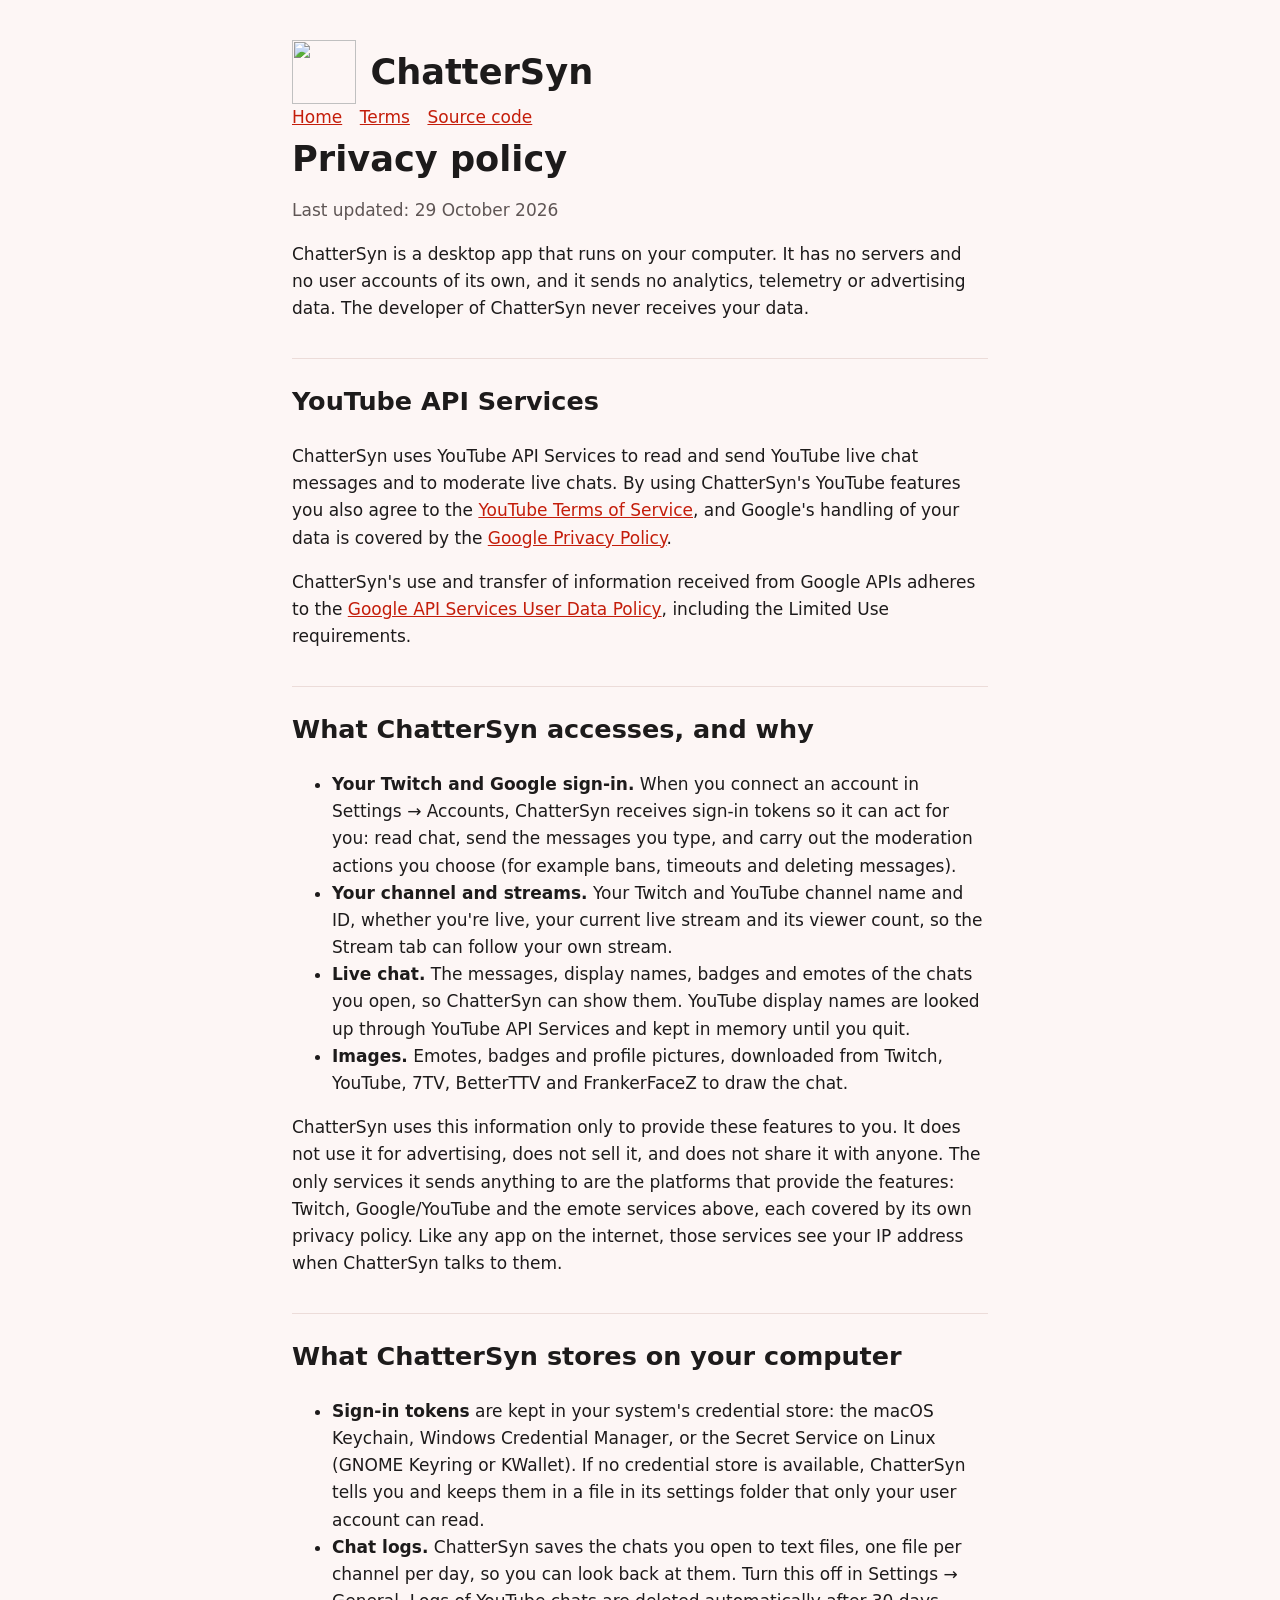
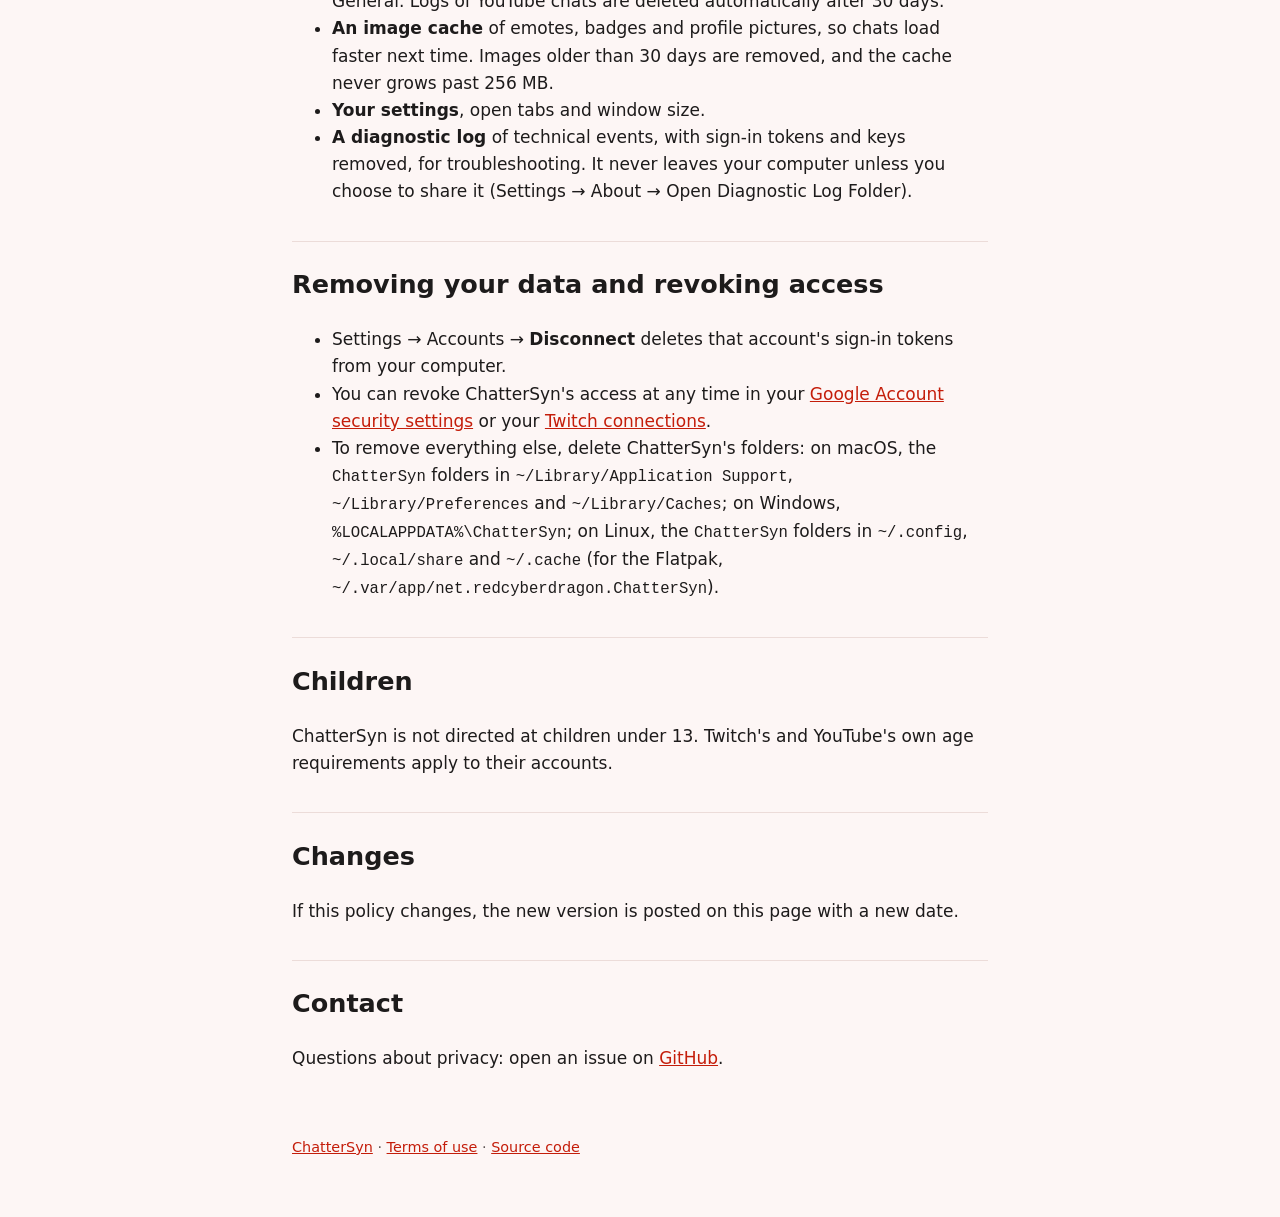
==== site/privacy.html @ 3567e122 "flatpak" ====
<!doctype html>
<html lang="en">
<head>
  <meta charset="utf-8">
  <meta name="viewport" content="width=device-width, initial-scale=1">
  <title>Privacy policy · ChatterSyn</title>
  <link rel="icon" href="icon.png">
  <link rel="stylesheet" href="style.css">
</head>
<body>
<header>
  <a class="brand" href="/"><img src="icon.png" alt="" width="64" height="64"><h1>ChatterSyn</h1></a>
  <nav><a href="/">Home</a><a href="terms">Terms</a><a href="https://github.com/smitht06/red-chattersyn">Source code</a></nav>
</header>

<main>
  <h1>Privacy policy</h1>
  <p class="updated">Last updated: 29 October 2026</p>

  <p>ChatterSyn is a desktop app that runs on your computer. It has no servers and no user accounts of its own, and it sends no analytics, telemetry or advertising data. The developer of ChatterSyn never receives your data.</p>

  <h2>YouTube API Services</h2>
  <p>ChatterSyn uses YouTube API Services to read and send YouTube live chat messages and to moderate live chats. By using ChatterSyn's YouTube features you also agree to the <a href="https://www.youtube.com/t/terms">YouTube Terms of Service</a>, and Google's handling of your data is covered by the <a href="https://policies.google.com/privacy">Google Privacy Policy</a>.</p>
  <p>ChatterSyn's use and transfer of information received from Google APIs adheres to the <a href="https://developers.google.com/terms/api-services-user-data-policy">Google API Services User Data Policy</a>, including the Limited Use requirements.</p>

  <h2>What ChatterSyn accesses, and why</h2>
  <ul>
    <li><strong>Your Twitch and Google sign-in.</strong> When you connect an account in Settings → Accounts, ChatterSyn receives sign-in tokens so it can act for you: read chat, send the messages you type, and carry out the moderation actions you choose (for example bans, timeouts and deleting messages).</li>
    <li><strong>Your channel and streams.</strong> Your Twitch and YouTube channel name and ID, whether you're live, your current live stream and its viewer count, so the Stream tab can follow your own stream.</li>
    <li><strong>Live chat.</strong> The messages, display names, badges and emotes of the chats you open, so ChatterSyn can show them. YouTube display names are looked up through YouTube API Services and kept in memory until you quit.</li>
    <li><strong>Images.</strong> Emotes, badges and profile pictures, downloaded from Twitch, YouTube, 7TV, BetterTTV and FrankerFaceZ to draw the chat.</li>
  </ul>
  <p>ChatterSyn uses this information only to provide these features to you. It does not use it for advertising, does not sell it, and does not share it with anyone. The only services it sends anything to are the platforms that provide the features: Twitch, Google/YouTube and the emote services above, each covered by its own privacy policy. Like any app on the internet, those services see your IP address when ChatterSyn talks to them.</p>

  <h2>What ChatterSyn stores on your computer</h2>
  <ul>
    <li><strong>Sign-in tokens</strong> are kept in your system's credential store: the macOS Keychain, Windows Credential Manager, or the Secret Service on Linux (GNOME Keyring or KWallet). If no credential store is available, ChatterSyn tells you and keeps them in a file in its settings folder that only your user account can read.</li>
    <li><strong>Chat logs.</strong> ChatterSyn saves the chats you open to text files, one file per channel per day, so you can look back at them. Turn this off in Settings → General. Logs of YouTube chats are deleted automatically after 30 days.</li>
    <li><strong>An image cache</strong> of emotes, badges and profile pictures, so chats load faster next time. Images older than 30 days are removed, and the cache never grows past 256 MB.</li>
    <li><strong>Your settings</strong>, open tabs and window size.</li>
    <li><strong>A diagnostic log</strong> of technical events, with sign-in tokens and keys removed, for troubleshooting. It never leaves your computer unless you choose to share it (Settings → About → Open Diagnostic Log Folder).</li>
  </ul>

  <h2>Removing your data and revoking access</h2>
  <ul>
    <li>Settings → Accounts → <strong>Disconnect</strong> deletes that account's sign-in tokens from your computer.</li>
    <li>You can revoke ChatterSyn's access at any time in your <a href="https://myaccount.google.com/connections">Google Account security settings</a> or your <a href="https://www.twitch.tv/settings/connections">Twitch connections</a>.</li>
    <li>To remove everything else, delete ChatterSyn's folders: on macOS, the <code>ChatterSyn</code> folders in <code>~/Library/Application Support</code>, <code>~/Library/Preferences</code> and <code>~/Library/Caches</code>; on Windows, <code>%LOCALAPPDATA%\ChatterSyn</code>; on Linux, the <code>ChatterSyn</code> folders in <code>~/.config</code>, <code>~/.local/share</code> and <code>~/.cache</code> (for the Flatpak, <code>~/.var/app/net.redcyberdragon.ChatterSyn</code>).</li>
  </ul>

  <h2>Children</h2>
  <p>ChatterSyn is not directed at children under 13. Twitch's and YouTube's own age requirements apply to their accounts.</p>

  <h2>Changes</h2>
  <p>If this policy changes, the new version is posted on this page with a new date.</p>

  <h2>Contact</h2>
  <p>Questions about privacy: open an issue on <a href="https://github.com/smitht06/red-chattersyn/issues">GitHub</a>.</p>
</main>

<footer>
  <p><a href="/">ChatterSyn</a> · <a href="terms">Terms of use</a> · <a href="https://github.com/smitht06/red-chattersyn">Source code</a></p>
</footer>
</body>
</html>
---- site/style.css ----
/* ChatterSyn site: one stylesheet, light and dark from the system setting. */
:root {
  --bg: #fdf6f5;
  --fg: #1d1b1b;
  --muted: #5f5655;
  --accent: #c41d0a;
  --card: #ffffff;
  --rule: #ecdcd9;
  color-scheme: light dark;
}

@media (prefers-color-scheme: dark) {
  :root {
    --bg: #1b1616;
    --fg: #f1eceb;
    --muted: #b7aaa8;
    --accent: #ff6b57;
    --card: #241d1d;
    --rule: #3a2e2d;
  }
}

* { box-sizing: border-box; }

body {
  margin: 0;
  background: var(--bg);
  color: var(--fg);
  font: 17px/1.6 system-ui, -apple-system, "Segoe UI", Roboto, Ubuntu, sans-serif;
}

main, header, footer { max-width: 46rem; margin: 0 auto; padding: 0 1.25rem; }
header { padding-top: 2.5rem; }
footer { padding: 2rem 1.25rem 3rem; color: var(--muted); font-size: 0.9rem; }

a { color: var(--accent); }
h1 { font-size: 2.2rem; line-height: 1.2; margin: 0.4rem 0; }
h2 { margin-top: 2.2rem; border-top: 1px solid var(--rule); padding-top: 1.4rem; }
.tagline { color: var(--muted); font-size: 1.15rem; margin-top: 0; }
.brand { display: flex; align-items: center; gap: 0.9rem; text-decoration: none; color: inherit; }
.brand img { width: 64px; height: 64px; }
.shot { width: 100%; height: auto; border-radius: 10px; border: 1px solid var(--rule); }
nav a { margin-right: 1.1rem; }
code, pre { font-family: ui-monospace, "SF Mono", Menlo, Consolas, monospace; font-size: 0.92em; }
pre { background: var(--card); border: 1px solid var(--rule); border-radius: 8px; padding: 0.9rem; overflow-x: auto; }
.card { background: var(--card); border: 1px solid var(--rule); border-radius: 10px; padding: 0.2rem 1.2rem; }
.updated { color: var(--muted); }
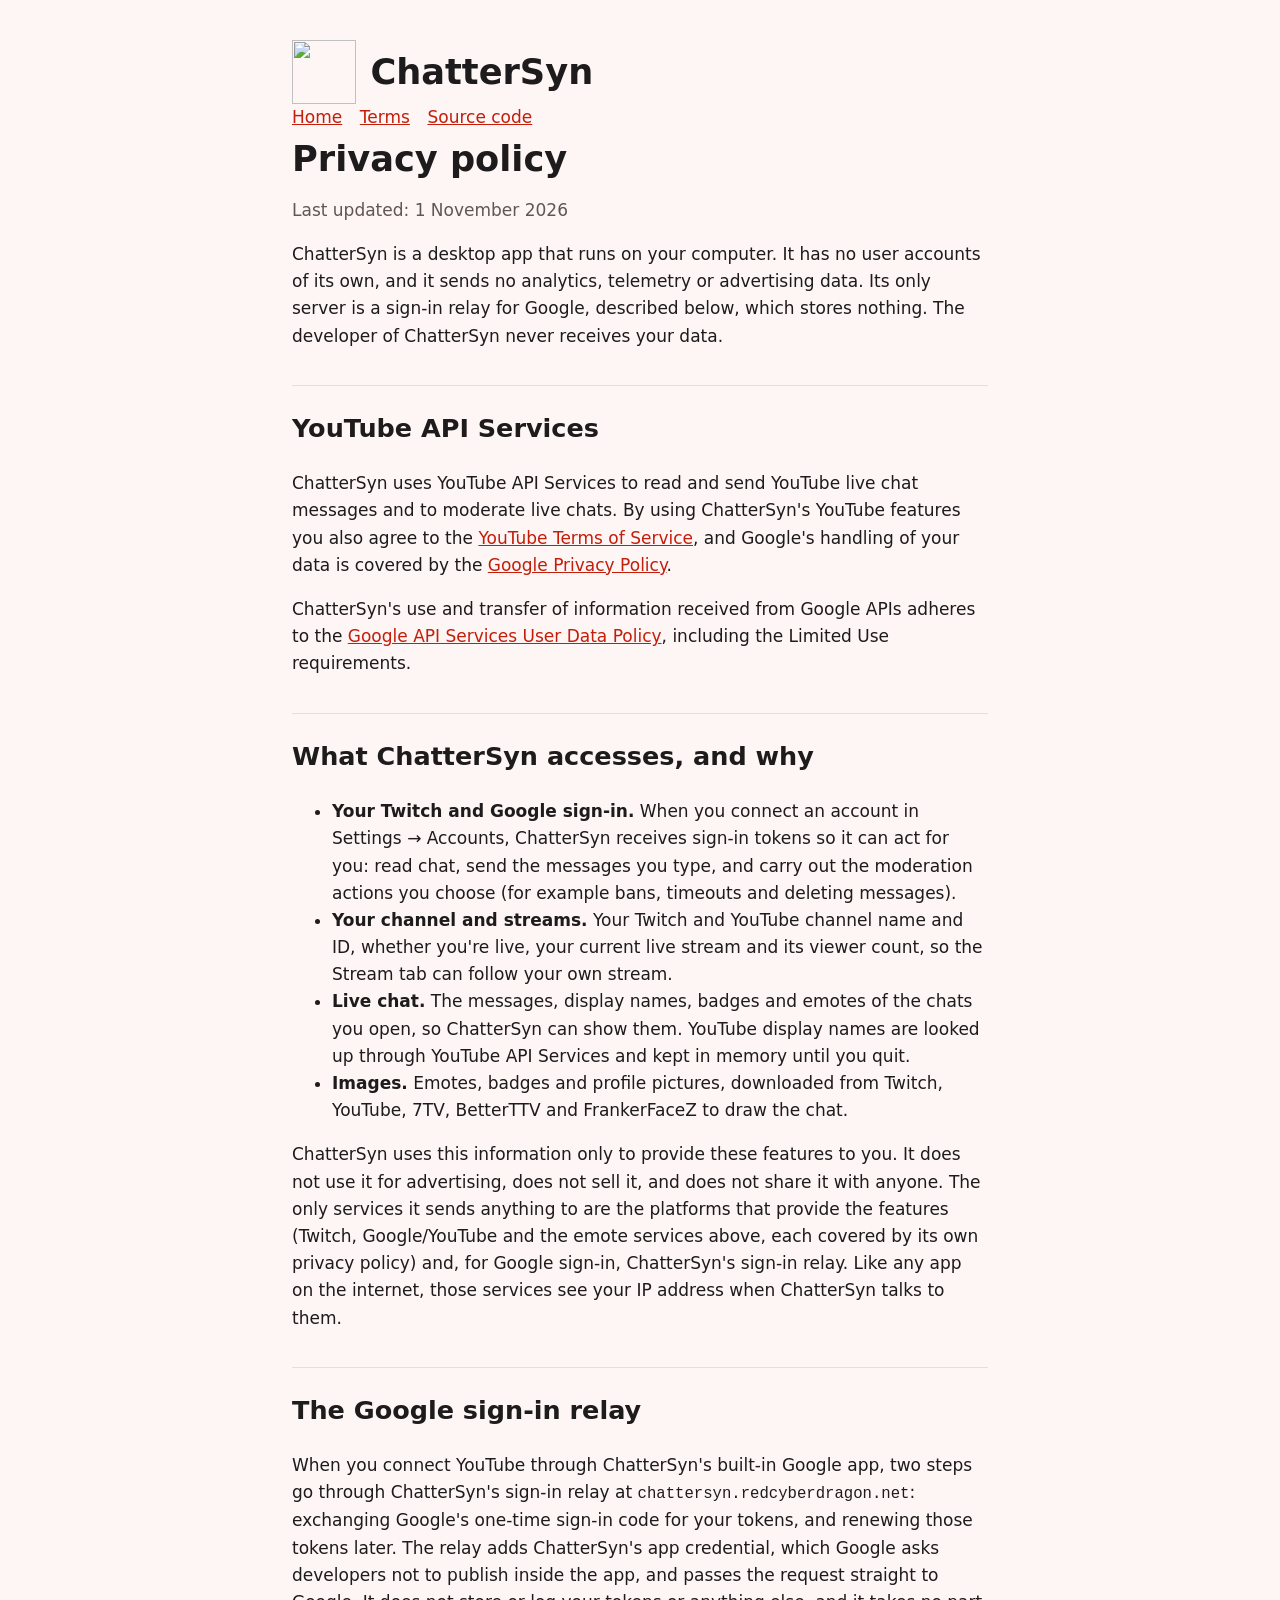
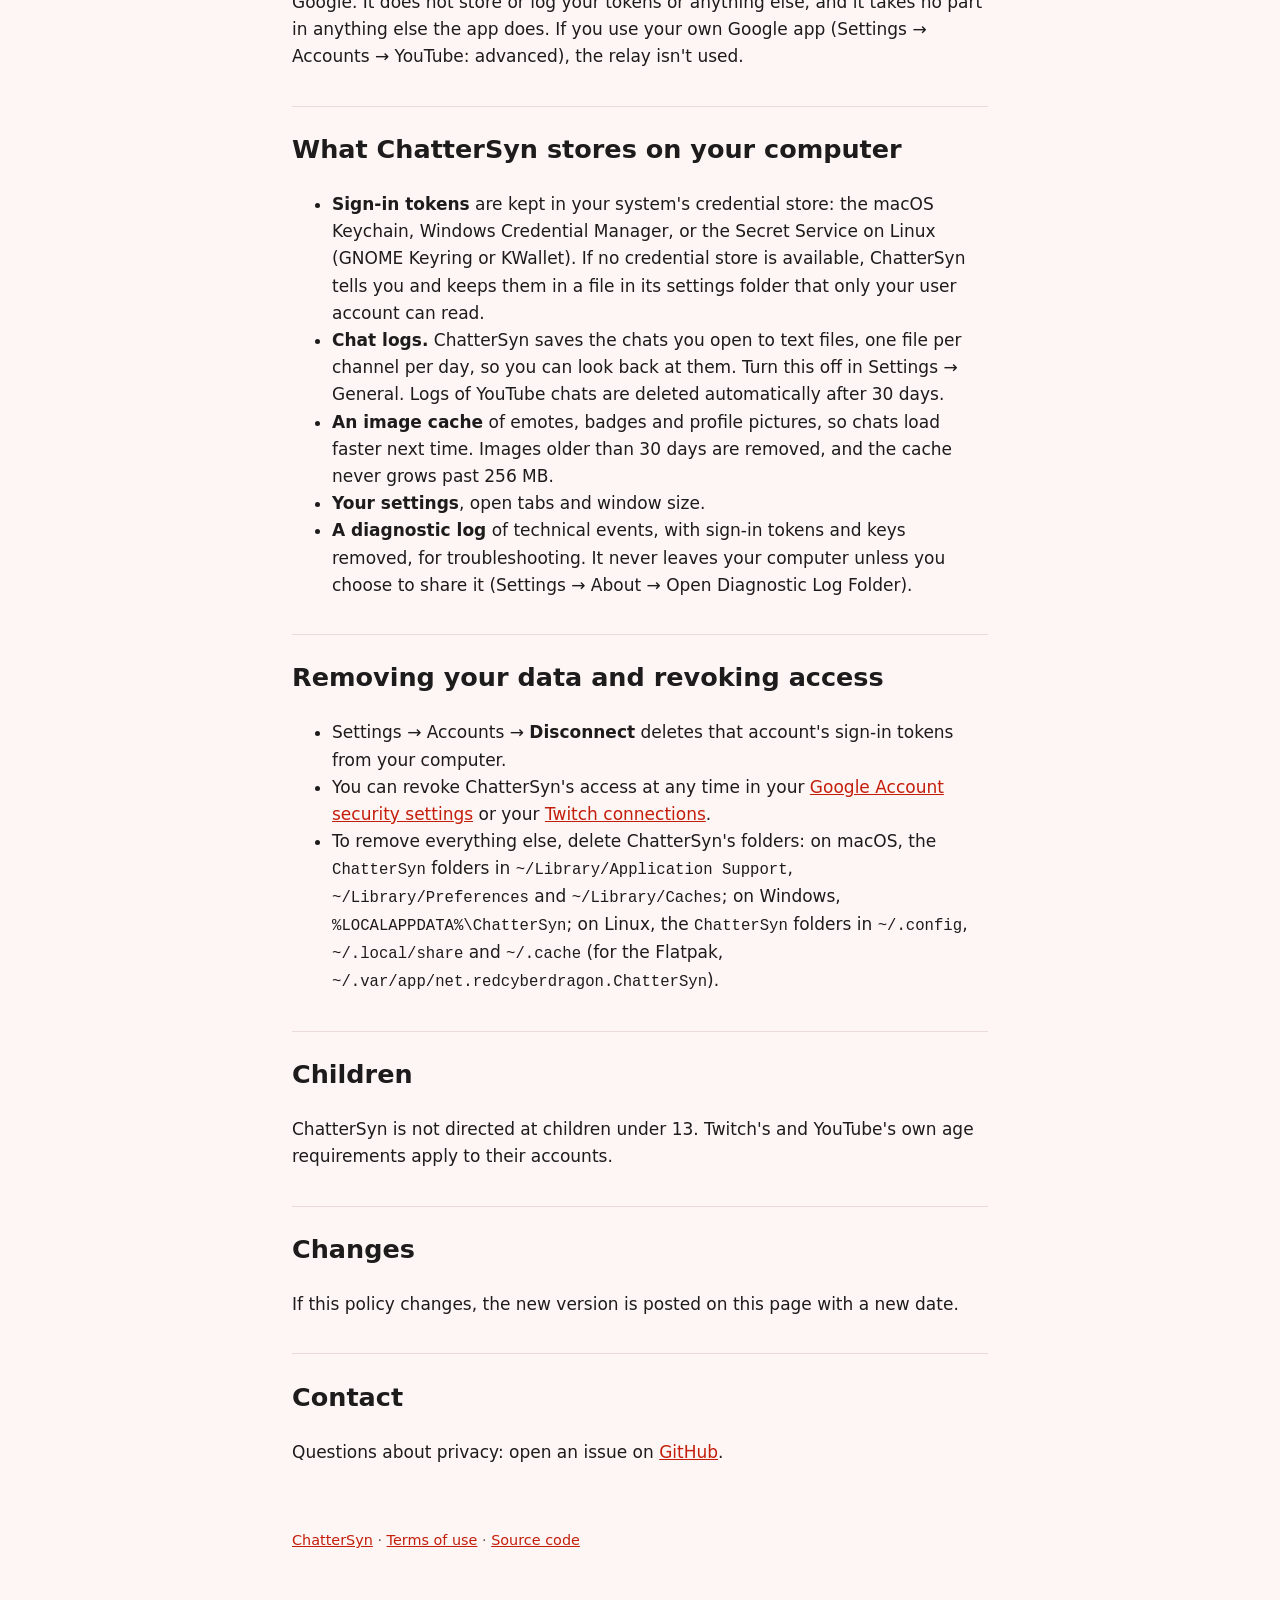
==== commit b70e2f74: "youtube: sign in through the Google sign-in relay (no client secret in the app)" ====
--- a/site/privacy.html
+++ b/site/privacy.html
@@ -15,9 +15,9 @@
 
 <main>
   <h1>Privacy policy</h1>
-  <p class="updated">Last updated: 29 October 2026</p>
+  <p class="updated">Last updated: 1 November 2026</p>
 
-  <p>ChatterSyn is a desktop app that runs on your computer. It has no servers and no user accounts of its own, and it sends no analytics, telemetry or advertising data. The developer of ChatterSyn never receives your data.</p>
+  <p>ChatterSyn is a desktop app that runs on your computer. It has no user accounts of its own, and it sends no analytics, telemetry or advertising data. Its only server is a sign-in relay for Google, described below, which stores nothing. The developer of ChatterSyn never receives your data.</p>
 
   <h2>YouTube API Services</h2>
   <p>ChatterSyn uses YouTube API Services to read and send YouTube live chat messages and to moderate live chats. By using ChatterSyn's YouTube features you also agree to the <a href="https://www.youtube.com/t/terms">YouTube Terms of Service</a>, and Google's handling of your data is covered by the <a href="https://policies.google.com/privacy">Google Privacy Policy</a>.</p>
@@ -30,7 +30,10 @@
     <li><strong>Live chat.</strong> The messages, display names, badges and emotes of the chats you open, so ChatterSyn can show them. YouTube display names are looked up through YouTube API Services and kept in memory until you quit.</li>
     <li><strong>Images.</strong> Emotes, badges and profile pictures, downloaded from Twitch, YouTube, 7TV, BetterTTV and FrankerFaceZ to draw the chat.</li>
   </ul>
-  <p>ChatterSyn uses this information only to provide these features to you. It does not use it for advertising, does not sell it, and does not share it with anyone. The only services it sends anything to are the platforms that provide the features: Twitch, Google/YouTube and the emote services above, each covered by its own privacy policy. Like any app on the internet, those services see your IP address when ChatterSyn talks to them.</p>
+  <p>ChatterSyn uses this information only to provide these features to you. It does not use it for advertising, does not sell it, and does not share it with anyone. The only services it sends anything to are the platforms that provide the features (Twitch, Google/YouTube and the emote services above, each covered by its own privacy policy) and, for Google sign-in, ChatterSyn's sign-in relay. Like any app on the internet, those services see your IP address when ChatterSyn talks to them.</p>
+
+  <h2>The Google sign-in relay</h2>
+  <p>When you connect YouTube through ChatterSyn's built-in Google app, two steps go through ChatterSyn's sign-in relay at <code>chattersyn.redcyberdragon.net</code>: exchanging Google's one-time sign-in code for your tokens, and renewing those tokens later. The relay adds ChatterSyn's app credential, which Google asks developers not to publish inside the app, and passes the request straight to Google. It does not store or log your tokens or anything else, and it takes no part in anything else the app does. If you use your own Google app (Settings → Accounts → YouTube: advanced), the relay isn't used.</p>
 
   <h2>What ChatterSyn stores on your computer</h2>
   <ul>
